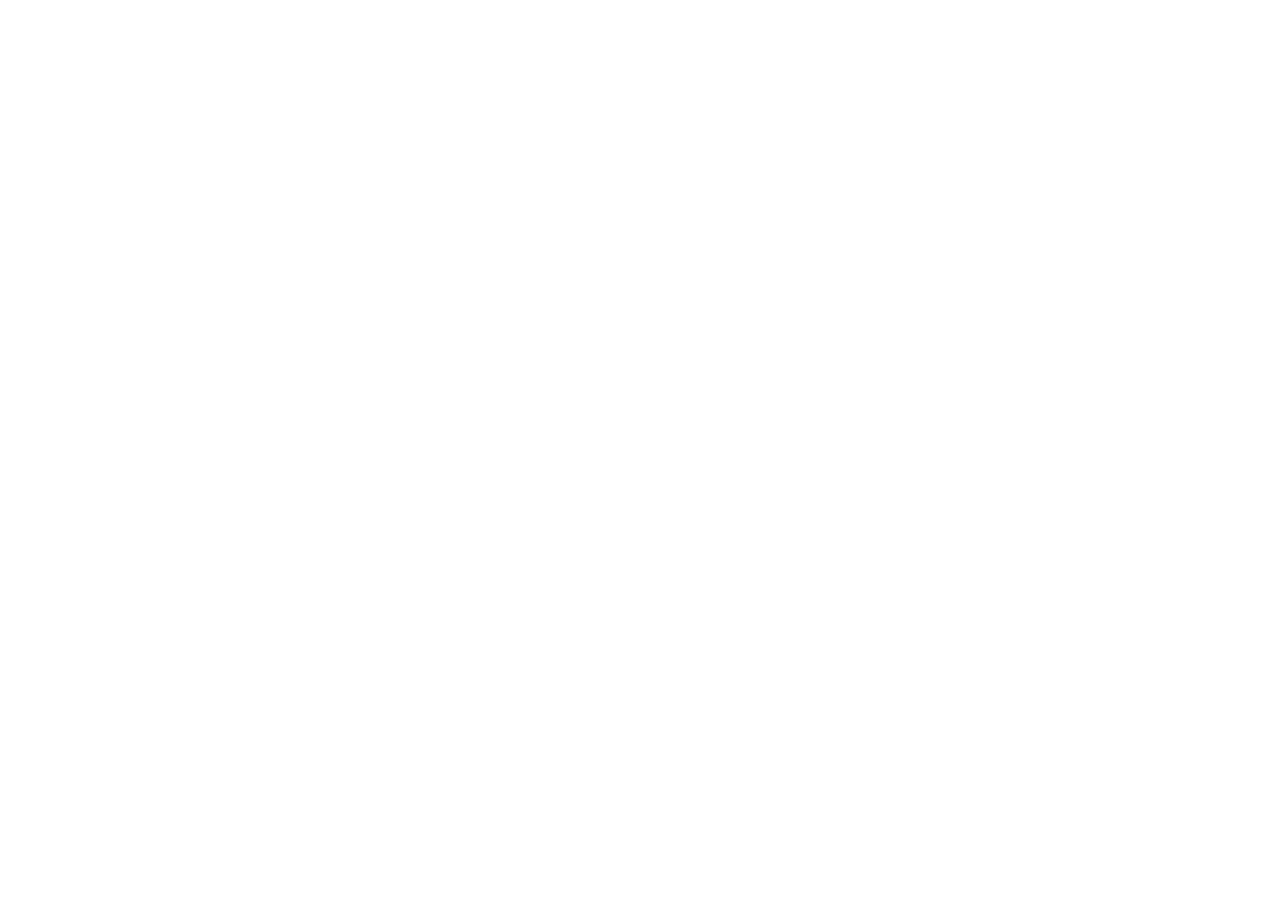
==== wwr/index.html @ f74b91d5 "Add files via upload" ====
<!DOCTYPE html>
<html lang="en">
<head>
    <meta charset="UTF-8">
    <meta name="viewport" content="width=device-width, initial-scale=1.0">
    <title>Document</title>
</head>
<body>
    
</body>
</html>
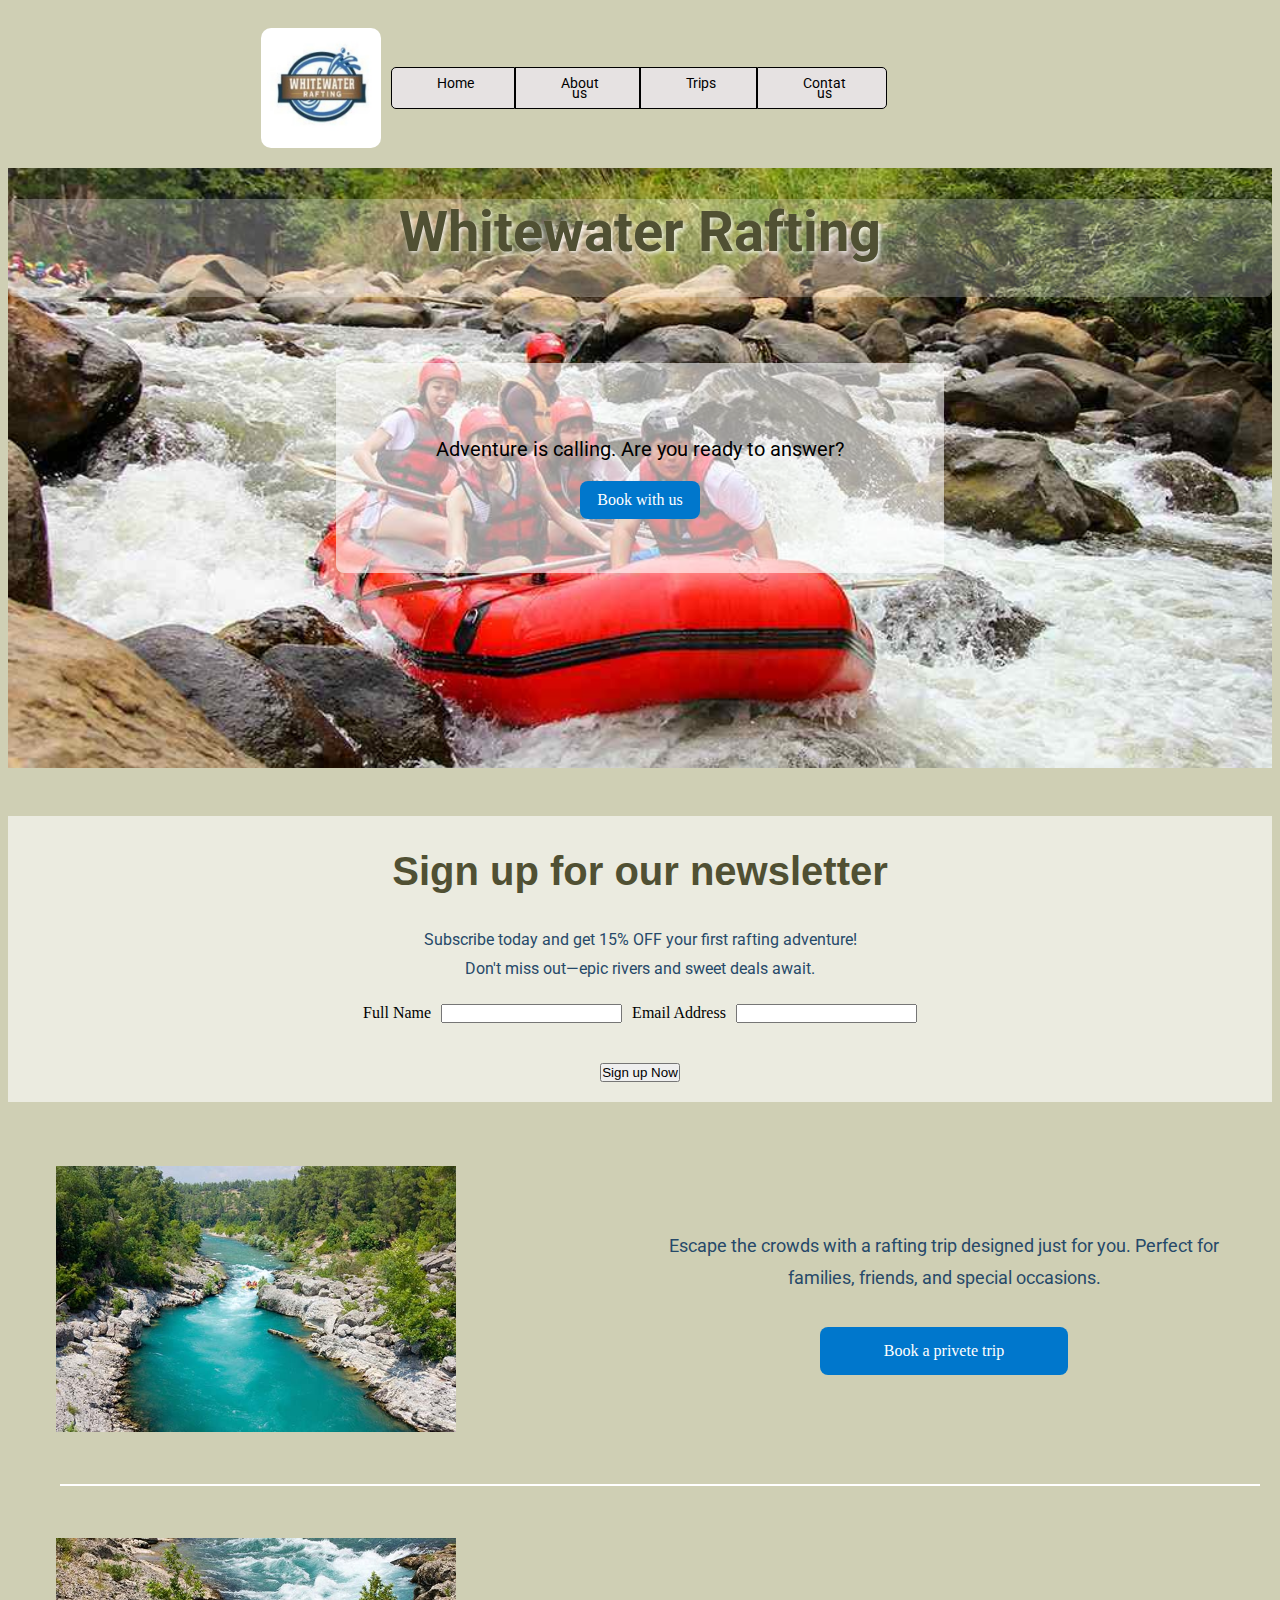
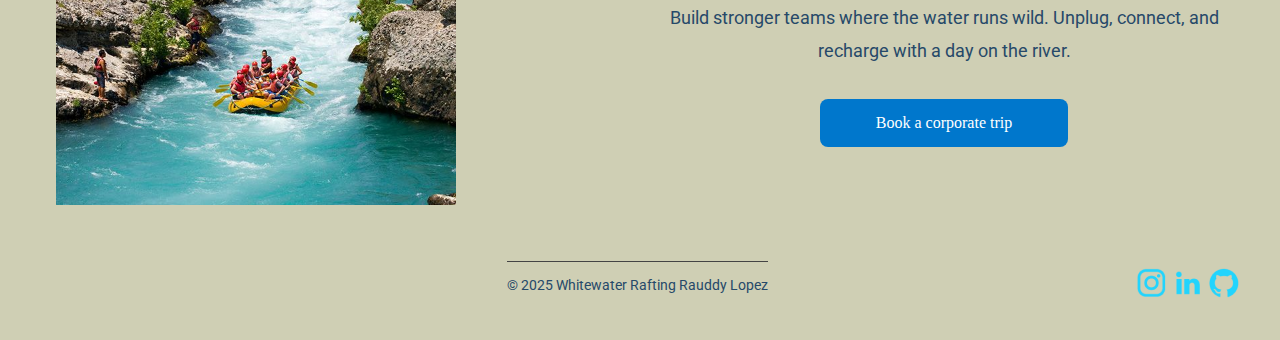
==== commit de828ff7: "Add files via upload" ====
--- a/wwr/index.html
+++ b/wwr/index.html
@@ -1,11 +1,104 @@
 <!DOCTYPE html>
-<html lang="en">
-<head>
+<html lang="en-US">
+  <head>
     <meta charset="UTF-8">
     <meta name="viewport" content="width=device-width, initial-scale=1.0">
-    <title>Document</title>
-</head>
-<body>
-    
-</body>
+    <meta name="description" content="experience the thrill of whitewater rafting with expert guides. Book exciting rafting adventures, explore top destinations, and get essential safety tips."
+    >
+    <meta name="author" content="rauddy Lopez | whitewater rafting">
+    <title>Whitewater Rafting Home page</title>
+    <link rel="stylesheet" href="styles/rafting.css" />
+    <link rel="preconnect" href="https://fonts.googleapis.com" />
+    <link rel="preconnect" href="https://fonts.gstatic.com" crossorigin />
+    <link
+      href="https://fonts.googleapis.com/css2?family=Roboto:wght@100..900&display=swap"
+      rel="stylesheet"
+    />
+    <link href="https://fonts.cdnfonts.com/css/georgia" rel="stylesheet" />
+  </head>
+  <body>
+    <header class="grid-container">
+      <img src="images/logo.jpg" alt="logo" class="logo-image" />
+      <nav class="navegation">
+         
+          <a href="index.html" class="first">Home</a>
+          <a href="about.html">About us</a>
+          <a href="trips.html">Trips</a>
+          <a href="contact.html" class="last">Contat us</a>
+        
+      </nav>
+    </header>
+    <main>
+      <div class="hero">
+        <img
+          class="background-hero-image"
+          src="images/background-hero-image.jpg"
+          alt="background-hero-image">
+
+        <article class="title">
+          <h1>Whitewater Rafting</h1>
+        </article>
+        <div class="text-home-box">        
+            <p>Adventure is calling. Are you ready to answer?</p>
+            <a href="trips.html">Book with us</a>
+          </div>    
+
+      </div>
+
+      
+
+      <section class="home-secction">
+        <h2>Sign up for our newsletter </h2>
+
+        <p>Subscribe today and get 15% OFF your first rafting adventure!</p>
+        <p>Don't miss out—epic rivers and sweet deals await.</p>
+
+        <form class="home-form" action="#" id="sign-up-form">
+            <label for="fname">Full Name</label>
+            <input type="text" id="fname" name="fname">
+            <label for="email">Email Address</label>
+            <input type="text" id="email" name="email">
+            
+        </form>
+        <div class="home-button">
+        <button  type="submit">Sign up Now</button>
+        </div>
+      </section>
+
+    <section class="home-grid">
+        
+            
+        <img src="images/rafting-01.jpg" alt="rafting01" />
+       <div>
+        <p class="info" >Escape the crowds with a rafting trip designed just for you.
+        Perfect for families, friends, and special occasions.</p>
+        <a class="button" href="trips.html">Book a privete trip</a>
+       </div>
+        <hr class="line">
+        
+        <img src="images/rafting-02.jpg" alt="rafting02" />
+        <div> 
+        <p class="info" >Build stronger teams where the water runs wild.
+            Unplug, connect, and recharge with a day on the river.</p> 
+            <a class="button" href="trips.html">Book a corporate trip</a>  
+        </div>
+          
+    </section>
+    </main>
+    <footer>
+      <div class="footer-conteiner"></div>
+      <p>&copy; 2025 Whitewater Rafting Rauddy Lopez</p>
+      <div class="footer-section">
+        <a href="https://www.instagram.com/">
+          <img src="images/instagram.png" alt="instagram icon" />
+        </a>
+        <a href="https://www.linkedin.com/">
+          <img src="images/linkedin.png" alt="linkedin icon" />
+        </a>
+        <a href="https://github.com/">
+          <img src="images/github.png" alt="github icon" />
+        </a>
+      </div>
+    </footer>
+  </body>
 </html>--- a/wwr/styles/rafting.css
+++ b/wwr/styles/rafting.css
@@ -0,0 +1,414 @@
+*{
+  padding: 0;
+  
+}
+:root {
+  --primary-color: #505033;
+  --secundary-color: #264969;
+  --accent01-color: #cfcfb4;
+  --accent02-color: #b4cde4;
+}
+body {
+  background-color: var(--accent01-color);
+  height: auto;
+  align-content: center;
+  justify-content: center;
+}
+
+.grid-container {
+  justify-content: center;
+  display: grid;
+  align-items: center;
+  grid-template-columns: 1fr 4.76fr 1fr 1fr;
+  padding-left: 20%;
+  padding-right: 20%;
+  padding-top: 20px;
+  padding-bottom: 20px;
+}
+.navegation {
+  display: flex;
+  flex-direction: row;
+  justify-content: space-between;
+  text-decoration: none;
+  list-style-type: none;
+  padding:10px;
+  
+}
+.navegation a {
+  background-color: rgb(230, 226, 226);
+  padding: 10px;
+  padding-left: 45px;
+  padding-right: 40px;
+  color: black;
+  font-family: Roboto;
+  font-size: 14px;
+  line-height: 10px;
+  border: 1px solid black;
+  text-align: center;
+  
+  
+}
+.first {
+  border-top-left-radius: 5px;
+  border-bottom-left-radius: 5px;
+}
+
+.last {
+  border-top-right-radius: 5px;
+  border-bottom-right-radius: 5px;
+}
+
+.logo-image {
+  height: 120px;
+  width: 120px;
+  border-radius: 10px;
+  
+}
+
+h1,
+h2 {
+  font-family: georgia, sans-serif;
+  color: var(--primary-color);
+  text-align: center;
+  padding: 0;
+  margin-right: 60px;
+}
+
+p {
+  font-family: roboto, sans-serif;
+  color: var(--secundary-color);
+}
+a {
+  text-decoration: none;
+}
+.main-article {
+  z-index: 100;
+}
+.hero {
+  position: relative;
+  width: 100%;
+  height: 600px;
+  overflow: hidden;
+  margin-bottom: 40px;
+  display: flex;
+  align-items: center;
+  justify-content: center;
+}
+.background-hero-image {
+  position: absolute;
+  width: 100%;
+  height: 100%;
+  object-fit: cover;
+  z-index: -10;
+  top: 0;
+}
+
+.text-content-hero {
+  display: flex;
+  justify-content: center;
+  align-items: center;
+}
+
+.hero h1 {
+  color: var(--primary-color);
+  font-size: 3.5rem;
+  font-family: Roboto;
+  margin: 0 0 2rem 0;
+  text-align: center;
+  position: relative;
+  text-shadow: 2px 2px 4px rgba(255, 255, 255, 0.8);
+}
+
+
+.hero-text-box p {
+  margin: 0;
+  line-height: 1.6;
+  color: var(--secundary-color);
+  font-size: 0.1rem;
+}
+
+figcaption {
+  text-align: center;
+}
+.figure-box {
+  display: grid;
+  grid-template-columns: repeat(auto-fit, minmax(250px, 1fr));
+  gap: 2rem;
+  padding: 2rem;
+}
+
+.figure-box figure {
+  margin: 0;
+  text-align: center;
+}
+
+.figure-box img {
+  width: 100%;
+  height: 200px;
+  object-fit: cover;
+  border-radius: 8px;
+  transition: transform 0.3s ease;
+}
+
+.figure-box img:hover {
+  transform: scale(1.05);
+}
+
+figcaption {
+  margin-top: 1rem;
+  font-family: Roboto, sans-serif;
+  color: var(--primary-color);
+  font-weight: 500;
+}
+
+footer {
+  display: flex;
+  padding: 10px;
+  align-items: center;
+  justify-content: space-between;
+  flex-wrap: wrap;
+  max-width: 1200px;
+  margin: auto;
+}
+footer p {
+  text-align: center;
+  padding: 15px 0;
+  border-top: 1px solid #444;
+  font-size: 14px;
+  margin-left: 100px;
+}
+
+.main-article {
+  background-color: rgba(255, 255, 255, 0.9);
+  padding: 2rem;
+  max-width: 800px;
+  margin: 2rem auto;
+  border-radius: 8px;
+  box-shadow: 0 4px 6px rgba(0, 0, 0, 0.1);
+}
+
+.main-article img {
+  max-width: 300px;
+  float: left;
+  margin-right: 2rem;
+  margin-bottom: 1rem;
+  border-radius: 8px;
+}
+
+.main-article p {
+  margin: 0;
+  line-height: 1.6;
+}
+
+section {
+  max-width: 1200px;
+  margin: 3rem auto;
+  padding: 0 2rem;
+}
+
+section h2 {
+  margin-bottom: 2rem;
+  font-size: 2.5rem;
+  margin-right: 0;
+}
+
+section p {
+  line-height: 1.8;
+  max-width: 800px;
+  margin: 0 auto;
+  text-align: center;
+}
+.company-info {
+  background-color: rgba(255, 255, 255, 0.9);
+  padding: 3rem;
+  padding-left: 6rem;
+  max-width: 800px;
+  border-radius: 8px;
+  box-shadow: 0 4px 6px rgba(32, 26, 26, 0.1);
+  justify-content: center;
+}
+.map {
+  align-items: center;
+  margin: auto;
+  padding-right: 20px ;
+}
+.contact-form {
+  background-color: rgba(255, 255, 255, 0.454);
+  padding: 3rem;
+  display: flex;
+  flex-direction: column;
+  flex-wrap: wrap;
+  font-family: Roboto;
+}
+.employee-list {
+  display: flex;
+
+  flex-direction: row;
+  justify-content: center;
+  align-items: center;
+  padding-left: 30px;
+}
+.jake {
+  margin-left: 80px;
+}
+.img-team {
+  height: 120px;
+  width: 120px;
+  border-radius: 10px;
+}
+.contact-main {
+  justify-content: center;
+}
+.body-contactus {
+  justify-content: center;
+  text-align: center;
+}
+.form {
+  margin-bottom: 1rem;
+}
+.fieldset {
+  border: 1px solid var(--secundary-color);
+  padding: 20px;
+  border-radius: 5px;
+  margin-top: 6px;
+  margin-bottom: 6px;
+}
+.CTA {
+  display: flex;
+  justify-content: center;
+  align-items: center;
+  margin-top: 20px;
+  gap: 10px;
+  flex-direction: column;
+}
+.title{
+position:relative;
+bottom: 220px;
+border-radius: 8px;
+width:100%;
+background-color: rgba(255, 255, 255, 0.251);
+text-shadow: 2px 2px 4px rgba(255, 255, 255, 0.8);
+}
+
+.text-home-box{
+  position:absolute;
+  display: flex;
+  flex-direction: column;
+  justify-content: center;
+  align-items: center;
+  padding:100px;
+  z-index: 100;
+  border-radius: 8px;
+  background-color: rgba(255, 255, 255, 0.584);
+  height: 10px;
+  margin: 0;
+  
+}
+.text-home-box p{
+  font-size: 20px; 
+  text-align: center; 
+  color: black;
+ 
+}
+.text-home-box a{
+  border: 1px solid black;
+  text-decoration: none;
+  list-style-type: none;
+  background-color: #0077cc;
+  padding: 10px;
+  width: 100px;
+  color:white;
+  border: none;
+  border-radius: 8px;
+  font-size: 1rem;
+  cursor: pointer;
+  text-align: center;
+}
+.home-secction{
+  align-content: center;
+  justify-content: center;
+  background-color: rgba(255, 255, 255, 0.584);
+}
+.home-form{
+  display: flex;
+  flex-direction: row;
+  flex-wrap: wrap;
+  justify-content: center;
+  gap: 10px;  
+  padding: 20px;
+}
+
+.home-button{
+  display: flex;
+  flex-direction: column;
+  justify-content: center;
+  align-items: center;
+  padding: 20px;
+    
+}
+
+.home-grid{
+  display: grid;
+  grid-template-columns: 1fr 1fr;
+  font-size: large;
+  grid-gap: 1rem;
+  margin: 1rem auto;
+  line-height: 2;  
+}
+ .line {
+    border: none;
+    height: 2px;
+    background-color: rgba(255, 255, 255, 0.995); 
+    margin: 20px ;          
+    width: 100%;   
+    grid-column: 1 / -1;          
+  }
+
+.home-grid img{
+  width: 400px;
+  height: auto;
+  margin: 0;
+  padding: 1rem;
+  grid-column: 1;
+}
+
+.button{
+  margin-top: 1rem;
+  padding: 0.5rem 1.5rem;
+  background-color: #0077cc;
+  color: white;
+  border-radius: 8px;
+  font-size: 1rem;
+  cursor: pointer;  
+  display: grid;
+  text-align: center;
+  width: 200px;
+  place-self: center;
+  
+}
+.info{
+  justify-content: center;
+  align-items: center;
+  text-align: center;  
+  padding: 1rem;
+  padding-top: 80px;
+
+}
+.trip-button{
+  position: absolute;
+ }
+ .trip-button a{
+  border: 1px solid black;
+  text-decoration: none;
+  list-style-type: none;
+  background-color: #0077cc;
+  padding: 10px;
+  width: 100px;
+  color:white;
+  border: none;
+  border-radius: 8px;
+  font-size: 1rem;
+  cursor: pointer;
+  text-align: center;
+  
+ }